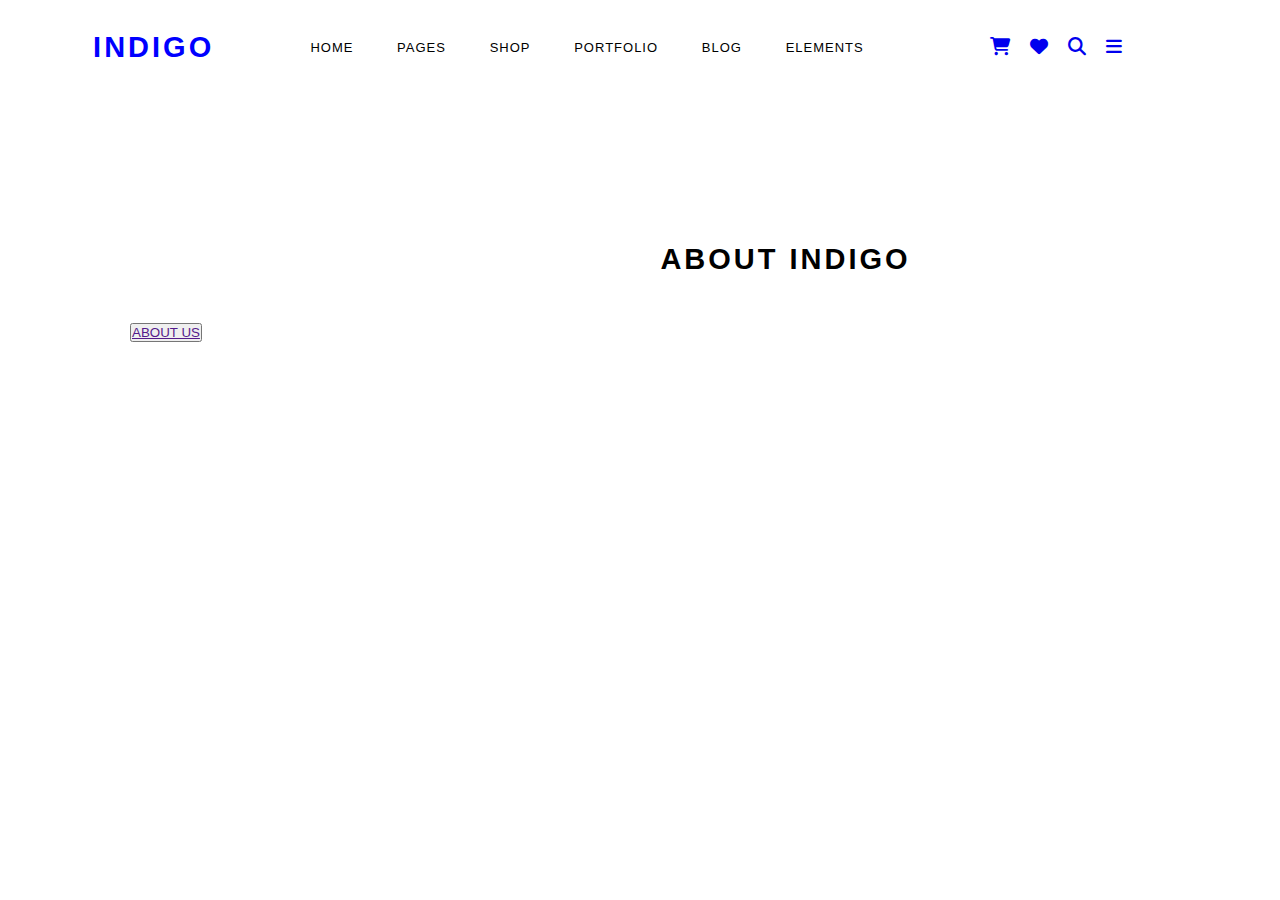
==== about-us.html @ 9edc8db6 "first commit" ====
<!DOCTYPE html>
<html lang="en">

<head>
    <meta charset="UTF-8">
    <meta http-equiv="X-UA-Compatible" content="IE=edge">
    <meta name="viewport" content="width=device-width, initial-scale=1.0">
    <title>INDIGO</title>
    <link rel="stylesheet" href="css/about-us.css">
    <link rel="stylesheet" href="https://cdnjs.cloudflare.com/ajax/libs/font-awesome/6.2.0/css/all.min.css">
    <link rel="shortcut icon" href="assets/icon.png">

</head>

<body>
    <div class="main">
        <nav class="navbar">
            <h1 class="logo">INDIGO</h1>
            <ul class="menu">
                <div>
                    <button class="menubuttons">
                        <li><a href="#">HOME</a></li>
                        <li><a href="#">PAGES</a></li>
                        <li><a href="#">SHOP</a></li>
                        <li><a href="#">PORTFOLIO</a></li>
                        <li><a href="#">BLOG</a></li>
                        <li><a href="#">ELEMENTS</a></li>
                    </button>
                </div>
            </ul>
            <div class="button">
                <button class="cartic"><a href="#"><i class="fa fa-shopping-cart" aria-hidden="true"></i></a></button>
                <button class="heart"><a href="https://icons8.com/icon/ZMS7XMuKStHF/loading-heart"><i
                            class="fa fa-heart" aria-hidden="true"></i></a></button>
                <button class="searchic"><a href="#"><i class="fa fa-search" aria-hidden="true"></i></a></button>
                <button class="searchic"><a href="#"><i class="fa fa-bars" aria-hidden="true"></i></a></button>
            </div>
            </h1>
        </nav>
    </div>
    <div>
        <img src="clothes.jpg" alt="" class="clothesimg">
    </div>

    <div class="midpage">
        <div>
            <div class="aboutmain">
                <p class="about">ABOUT INDIGO</p>
            </div>
            <div>
                <button>
                    <a href="">ABOUT US</a>
                </button>


            </div>
            <img src="last.png" alt="" class="lastimg">
        </div>
    </div>
</body>

</html>
---- css/about-us.css ----
.navbar{
    width: 100%;
    background-color: white;
    display: flex;
    align-items: center;
    justify-content: space-around;
    padding: 20px;
}
*{
    margin: 0;
    padding: 0;
}
.menu li{
    display: inline-block;
    color: black;
    font: small-caption;
    font-size: small;
    margin: 20px;
    letter-spacing: 1px;
    
    
  
}
.logo{
    font-family: Arial, Helvetica, sans-serif;
    color: blue;
    font-size: 29px;
    font-weight: 800;  
    letter-spacing: 3px;
    padding-left: 35px;
}
.menu{
    padding-right: 30px;
    display: flex;
}
.menu a{
    color: black;
    text-decoration: none;
    font-weight: 500;
}
.searchic{
    font-size: 15px;
    border: none;
    padding: 0;
    background-color: white;
   
}
.cartic{
    font-size: 15px;
    border: none;
    padding-left: 0px;
    background-color: white;    
}
.button{
    
    letter-spacing: 16px;
    padding-right: 100px;
    
}
.button button{
    font-size: 18px;

}
.heart{
    border: none;
    background-color: white;
}
.main{
    display: flex;
}
.menubuttons{
    border: none;
    background-color: white;
}
ul li a:hover{
    color:blue;
}
.clothesimg{
    width: 100%;
}
.lastimg{
    width: 48%;

}
.midpage{
    padding: 130px;
    
    border: 100px black;
}
.about{
    font-family: Arial, Helvetica, sans-serif;
    color: black;
    font-size: 29px;
    font-weight: 800;  
    letter-spacing: 3px;
    padding-left: 52%;
    height: 80px;
    width: 40%;
    
}
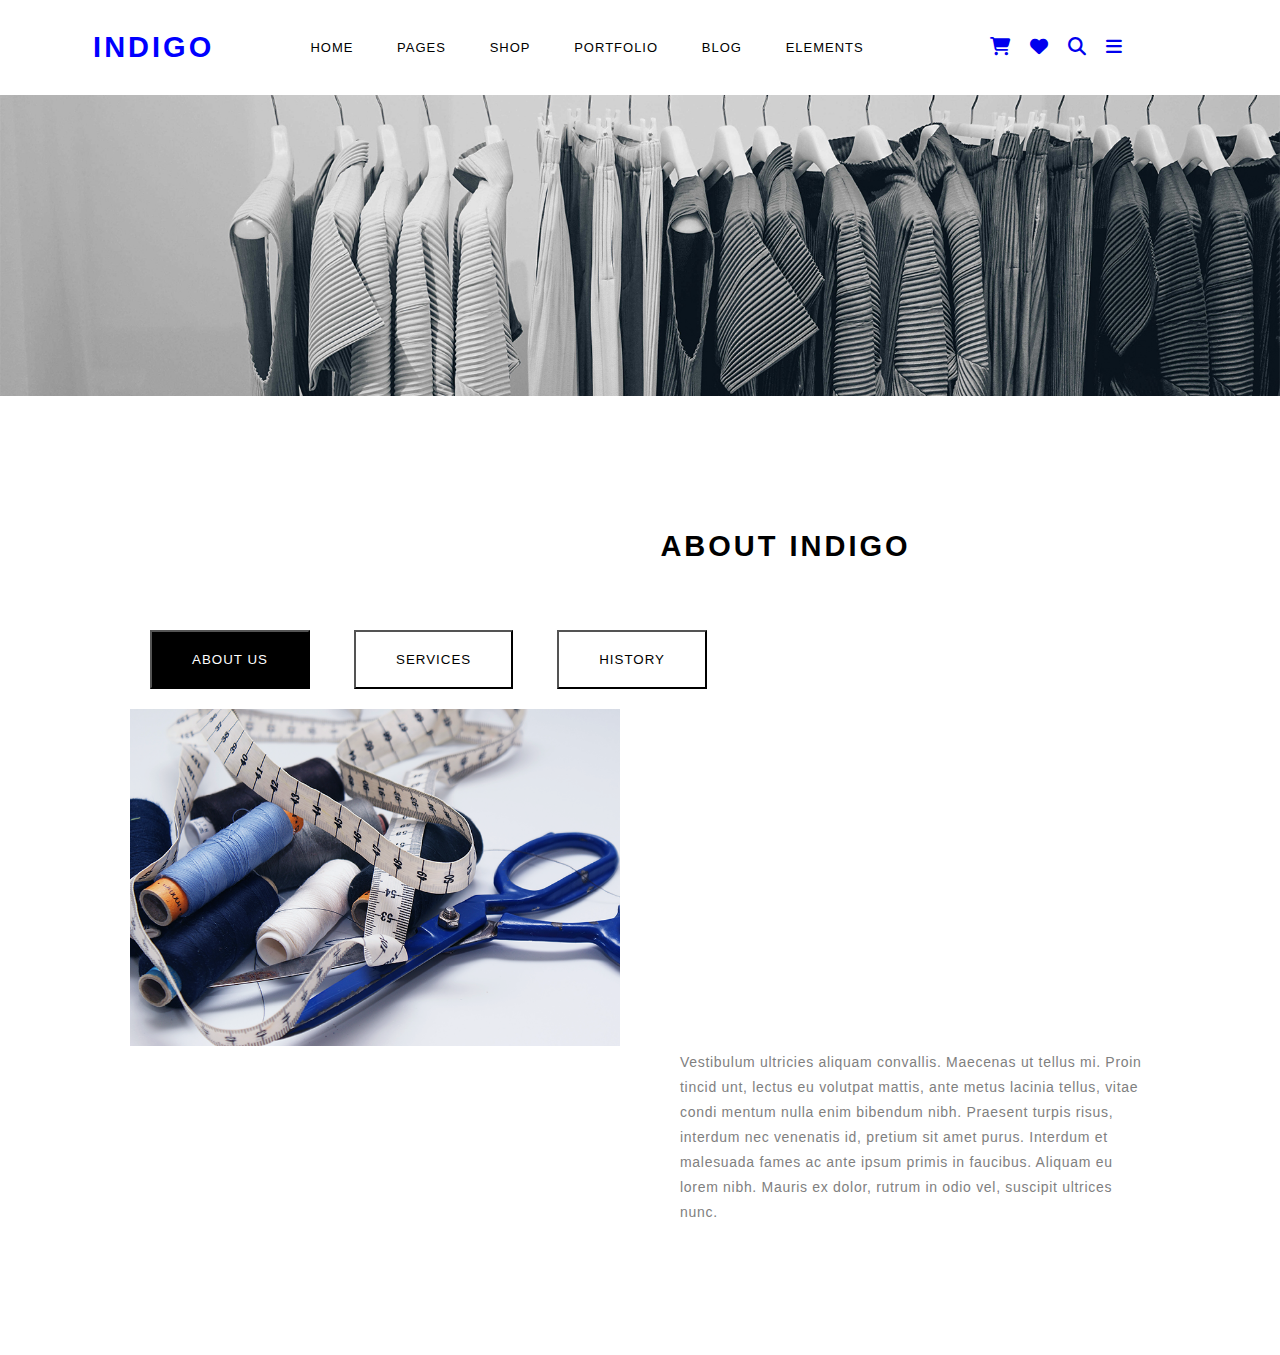
==== commit 47134df3: "modified about us page" ====
--- a/about-us.html
+++ b/about-us.html
@@ -8,7 +8,7 @@
     <title>INDIGO</title>
     <link rel="stylesheet" href="css/about-us.css">
     <link rel="stylesheet" href="https://cdnjs.cloudflare.com/ajax/libs/font-awesome/6.2.0/css/all.min.css">
-    <link rel="shortcut icon" href="assets/icon.png">
+    <link rel="shortcut icon" href="img/icon.png">
 
 </head>
 
@@ -39,22 +39,36 @@
         </nav>
     </div>
     <div>
-        <img src="clothes.jpg" alt="" class="clothesimg">
+        <img src="img/about-us-1.jpg" alt="" class="clothesimg">
     </div>
 
     <div class="midpage">
         <div>
             <div class="aboutmain">
                 <p class="about">ABOUT INDIGO</p>
+                <div class="midbut">
+                    <li class="aboutbutton"><button class="aboutbutcd"><a href="#" class="aboutbutc">ABOUT
+                                US</a></button></li>
+                    <li class="aboutbutton"><button class="aboutbut"><a href="#"
+                                class="servicesbut">SERVICES</a></button></li>
+                    <li class="aboutbutton"><button class="aboutbut"><a href="#"
+                                class="servicesbut">HISTORY</a></button></li>
+                </div>
+                <div><img src="img/about-us-2.png" alt="" class="lastimg">
+                    <p class="metnpage">Vestibulum ultricies aliquam convallis. Maecenas ut tellus mi. Proin tincid unt,
+                        lectus eu volutpat
+                        mattis, ante metus lacinia tellus, vitae condi mentum nulla enim bibendum nibh. Praesent turpis
+                        risus, interdum nec venenatis id, pretium sit amet purus. Interdum et malesuada fames ac ante
+                        ipsum
+                        primis in faucibus. Aliquam eu lorem nibh. Mauris ex dolor, rutrum in odio vel, suscipit
+                        ultrices
+                        nunc.</p>
+                </div>
             </div>
-            <div>
-                <button>
-                    <a href="">ABOUT US</a>
-                </button>
-
+            <div class="metnpage">
 
             </div>
-            <img src="last.png" alt="" class="lastimg">
+
         </div>
     </div>
 </body>
--- a/css/about-us.css
+++ b/css/about-us.css
@@ -80,11 +80,12 @@
 }
 .lastimg{
     width: 48%;
+    
+    
 
 }
 .midpage{
     padding: 130px;
-    
     border: 100px black;
 }
 .about{
@@ -98,4 +99,58 @@
     width: 40%;
     
 }
+.aboutbut{
+    background-color:white;
+    color: white;
+    padding: 20px;
+    letter-spacing: 1px;
+    text-decoration: none;
 
+}
+.aboutbut :hover{
+    background-color: black;
+    color: white;
+}
+.servicesbut{
+    color: black;
+    text-decoration: none;
+    padding: 20px;
+}
+.aboutbutc{
+    text-decoration: none;
+    color: white;
+}
+.aboutbutcd{
+    background-color:black;
+    color: white;
+    width:  160px;
+    padding: 20px;
+    letter-spacing: 1px;
+    text-decoration: none;
+    border-collapse: 10px;
+}
+.aboutbutton{
+    display: inline-block;
+    color: black;
+    font: small-caption;
+    font-size: small;
+    margin: 20px;
+    letter-spacing: 1px;
+
+    
+}
+
+
+.metnpage{
+    display: flex;
+    padding-left: 550px;
+    color: gray;
+    font-family: Poppins,sans-serif;
+    font-weight: 300;
+    font-size: 14px;
+    line-height: 25px;
+    letter-spacing: .05em;
+    
+    
+    
+}